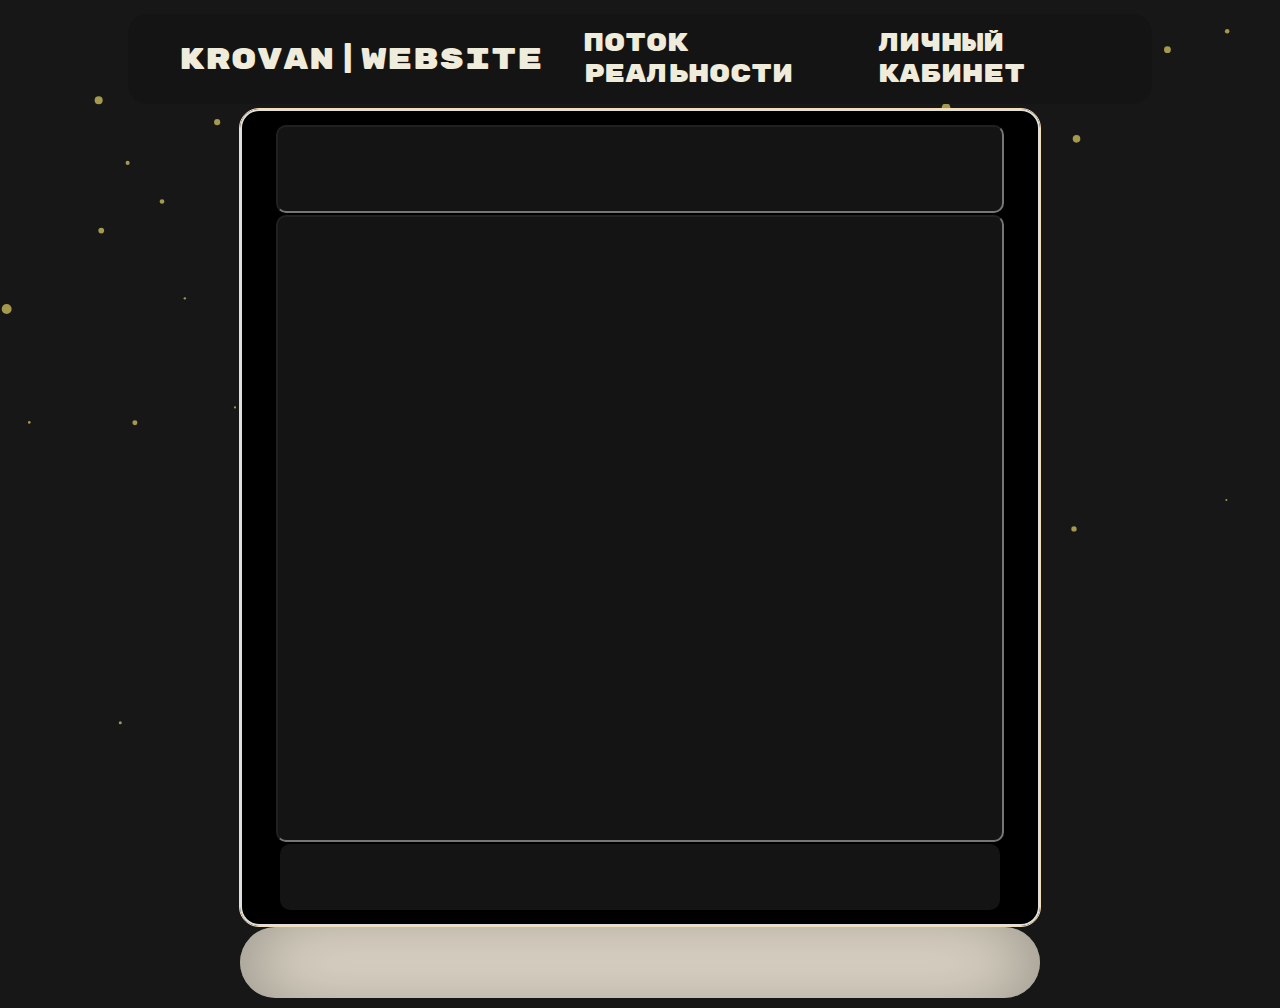
==== aplication.html @ d5093ca3 "first-commit" ====
<!DOCTYPE html>
<html lang="en">
<head>
  <meta charset="UTF-8">
  <meta name="viewport" content="width=device-width, initial-scale=1.0">

  <link rel="preconnect" href="https://fonts.googleapis.com">
  <link rel="preconnect" href="https://fonts.gstatic.com" crossorigin>
  <link href="https://fonts.googleapis.com/css2?family=Rubik+Mono+One&display=swap" rel="stylesheet">

  <link rel="stylesheet" href="css/aplication.css">

  <title>ЗАяВки</title>
</head>
<body>
  <canvas id="particlesCanvas"></canvas>

  <header>
    <div class="triger-block">
      <h1 class="triger-text">ОТКРЫТЬ МЕНЮ</h1>
      <div class="news-main-header">
        <div class="header-container">
          <a href="index.html" class="logo">KROVAN|website</a>
          <a href="news.html" class="header-text news">ПОТОК РЕАЛЬНОСТИ</a>
          <a href="profile.html" class="header-text brotherhood">ЛИЧНЫЙ КАБИНЕТ</a>
        </div>
      </div>
    </div>
  </header>

  <article>
    <div class="main-content-container">
      <div class="aplication-container">
        <input type="text" class="aplication-name">
        <input type="text" class="aplication-main-content">
        <div class="aplication-img"></div>
      </div>
      <div class="go-btn"></div>
    </div>
  </article>

  <script src="js/aplication.js"></script>
</body>
</html>
---- css/aplication.css ----
body {
  background-color: rgb(23, 23, 23);
  margin: 0;

}

header {
  display: flex;
  align-items: center;
  justify-content: center;
}

canvas {
  display: block;
  position: fixed;
  top: 0;
  left: 0;
  z-index: -1;
}

/*ШАПКА*/

.news-main-header {
  margin-top: 10px;
  width: 80%;
  height: 10vh;

  opacity: 0;

  display: flex;
  align-items: center;
  justify-content: center;

  background-color: rgb(20, 20, 20);
  border-radius: 20px;
}

.triger-block {
  display: flex;
  align-items: center;
  justify-content: center;
  width: 100%;
  height: 12vh;
}

.triger-text {
  position: absolute;
  color: rgb(240, 236, 219);
  font-family: Rubik Mono One;
  transition: 0.2s;
}

.triger-block:hover {
  .triger-text {
    opacity: 0;
    display: none;
  }
  .news-main-header {
    opacity: 1;
    animation-name: UPout;
    animation-duration: 3s;
  }
}

.header-container {
  width: 90%;
  height: 100%;

  display: flex;
  align-items: center;
  justify-content: center;
  gap: 40px
}

.header-text {
  text-decoration: none;
  color: rgb(240, 236, 219);
  transition: 0.5s;
  font-family: Rubik Mono One;
  font-size: 25px;
}

.logo {
  text-decoration: none;
  color: rgb(240, 236, 219);
  font-family: Rubik Mono One;
  font-size: 30px;
  transition: 0.5s;
}


.logo:hover {
  color: rgb(143, 65, 65);;
}

.news:hover {
  color: rgb(124, 110, 20);
}

.games:hover {
  color: rgb(75, 119, 150);
}

.brotherhood:hover {
  color: rgb(90, 67, 132);
}

/*ФОРМА*/

.main-content-container {
  width: 100%;
  height: 100vh;

  display: flex;
  align-items: center;
  justify-content: space-between;
  flex-direction: column;
}

.aplication-container {
  border: 1px solid wheat;
  width: 800px;
  height: 916px;

  display: flex;
  align-items: center;
  justify-content: space-between;
  flex-direction: column;

  border-radius: 20px;
  box-shadow: inset 0px 0px 0px 2px rgb(224, 224, 224);
  background: rgb(0, 0, 0);
}

.aplication-name {
  margin-top: 2%;
  width: 90%;
  height: 10%;
  border-radius: 10px;
  background: rgba(196, 196, 196, 0.1);
}

.aplication-main-content {
  width: 90%;
  height: 76%;
  border-radius: 10px;
  background: rgba(196, 196, 196, 0.1);
}

.aplication-img {
  width: 90%;
  height: 8%;
  border-radius: 10px;
  background: rgba(196, 196, 196, 0.1);
  margin-bottom: 2%;
}

.go-btn {
  width: 800px;
  height: 80px;
  border-radius: 46px;
  box-shadow: inset 0px 0px 82px 3px rgba(0, 0, 0, 0.42);
  background: rgb(255, 247, 230);
  margin-bottom: 10px;
  transition: 0.3s;
}

.go-btn:hover {
  color: rgb(124, 110, 20);
  box-shadow: inset 0px 0px 0px 2px rgb(224, 224, 224);
  background: rgb(0, 0, 0);
}

.go-btn:active {
  box-shadow: inset 0px 0px 0px 4px rgba(218, 217, 112, 0.934);
  background: rgb(0, 0, 0);
}

/* АНИМАЦИЯ */

@keyframes UPout {
  from {
    width: 60%;
    opacity: 0;
    margin-top: -100px;
  }

  to {
    width: 80%;
    opacity: 1;
    margin-top: 10px;
  }
}
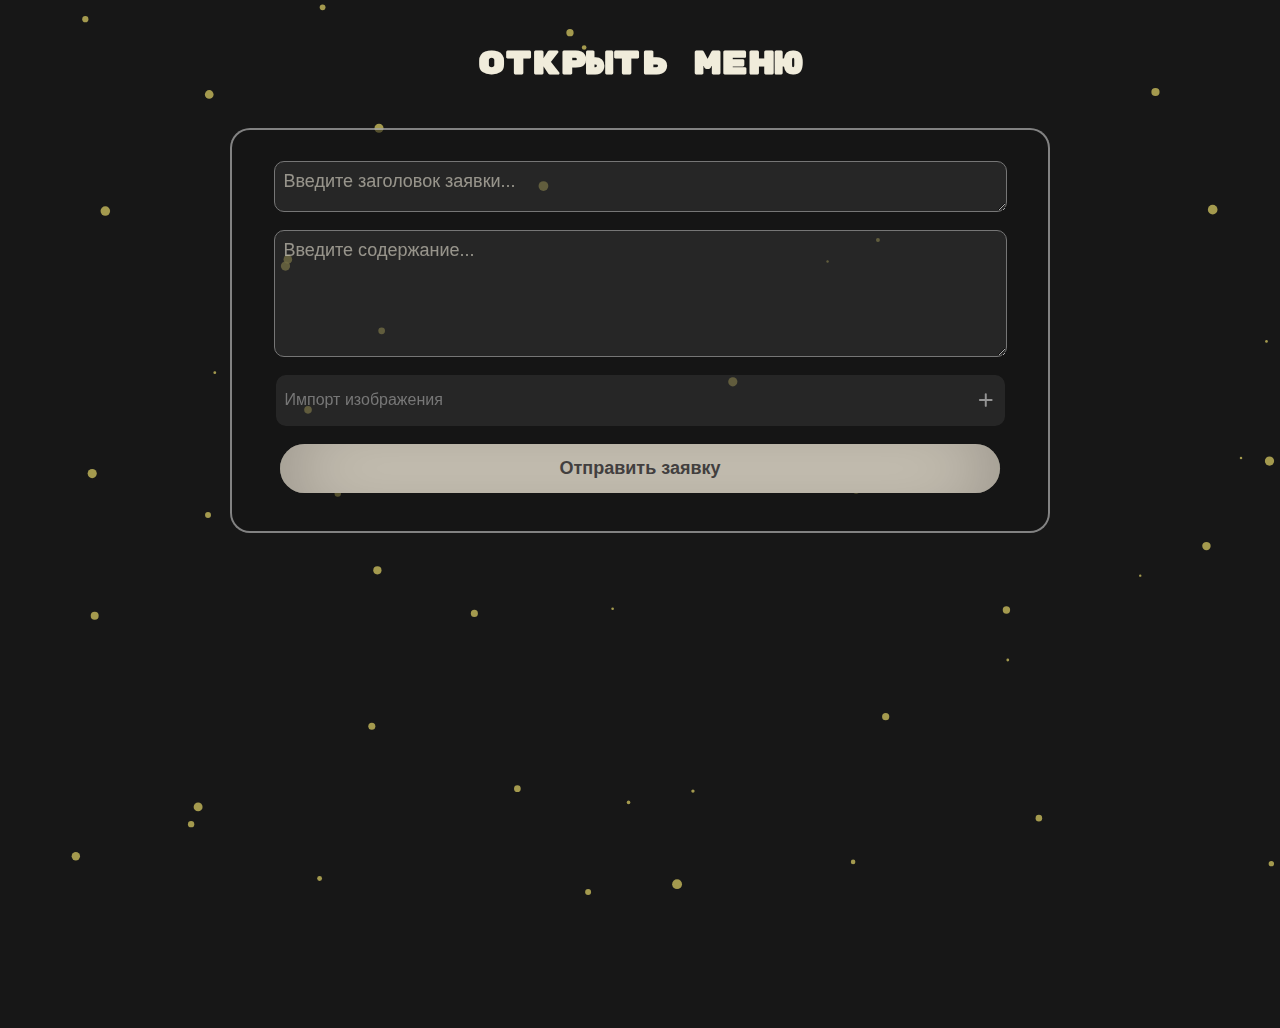
==== commit 88bf2492: "Frontend added + not fixed menu" ====
--- a/aplication.html
+++ b/aplication.html
@@ -31,11 +31,26 @@
   <article>
     <div class="main-content-container">
       <div class="aplication-container">
-        <input type="text" class="aplication-name">
-        <input type="text" class="aplication-main-content">
-        <div class="aplication-img"></div>
+        <textarea class="aplication-name" placeholder="Введите заголовок заявки..."></textarea>
+        <textarea class="aplication-main-content" placeholder="Введите содержание..."></textarea>
+        <div class="aplication-img">
+          <div class="img-content">
+            <span class="img-placeholder">Импорт изображения</span>
+            <label class="upload-button">
+              <input type="file" accept="image/*" class="file-input" onchange="previewImage(event)" />
+              <svg xmlns="http://www.w3.org/2000/svg" class="clip-icon" fill="none" viewBox="0 0 24 24" stroke="currentColor">
+                <path stroke-linecap="round" stroke-linejoin="round" stroke-width="2" d="M12 6v12m6-6H6" />
+              </svg>
+            </label>
+          </div>
+          <div class="image-preview hidden">
+            <!-- Здесь появится превью изображения -->
+            <img id="preview-img" src="" alt="Preview" />
+            <button id="remove-img-btn" class="remove-btn hidden">&times;</button>
+          </div>
+        </div>
+        <div class="go-btn">Отправить заявку</div>
       </div>
-      <div class="go-btn"></div>
     </div>
   </article>
 
--- a/css/aplication.css
+++ b/css/aplication.css
@@ -1,13 +1,15 @@
 body {
   background-color: rgb(23, 23, 23);
   margin: 0;
-
+  font-size: 16px;
+  font-family: 'Rubik', sans-serif; /* Устанавливаем шрифт Rubik */
 }
 
 header {
   display: flex;
   align-items: center;
   justify-content: center;
+  padding: 10px;
 }
 
 canvas {
@@ -18,83 +20,75 @@
   z-index: -1;
 }
 
-/*ШАПКА*/
-
+/* ШАПКА */
 .news-main-header {
-  margin-top: 10px;
-  width: 80%;
-  height: 10vh;
-
+  margin-top: 1vh;
+  padding: 0 20px;
+  text-decoration: none;
+  width: 100%;
+  height: 6vh;
   opacity: 0;
-
-  display: flex;
-  align-items: center;
-  justify-content: center;
-
+  display: flex;
+  align-items: center;
+  justify-content: center;
   background-color: rgb(20, 20, 20);
   border-radius: 20px;
+  transform: scale(0.8);
+  transition: opacity 0.5s ease, transform 0.5s ease;
 }
 
 .triger-block {
   display: flex;
   align-items: center;
   justify-content: center;
+  height: 12vh;
+  position: relative;
+}
+
+.hidden {
+  display: none;
+}
+
+.triger-block:hover .news-main-header {
+  opacity: 1;
+  transform: scale(1);
   width: 100%;
-  height: 12vh;
 }
 
 .triger-text {
+  text-align: center;
   position: absolute;
   color: rgb(240, 236, 219);
   font-family: Rubik Mono One;
-  transition: 0.2s;
-}
-
-.triger-block:hover {
-  .triger-text {
-    opacity: 0;
-    display: none;
-  }
-  .news-main-header {
-    opacity: 1;
-    animation-name: UPout;
-    animation-duration: 3s;
-  }
+  transition: opacity 0.5s ease;
+}
+
+.triger-block:hover .triger-text {
+  opacity: 0;
 }
 
 .header-container {
-  width: 90%;
+  width: 100%;
   height: 100%;
-
-  display: flex;
-  align-items: center;
-  justify-content: center;
-  gap: 40px
-}
-
-.header-text {
+  display: flex;
+  align-items: center;
+  justify-content: center;
+  gap: 30px;
+}
+
+.header-text, .logo {
+  color: rgb(240, 236, 219);
   text-decoration: none;
-  color: rgb(240, 236, 219);
-  transition: 0.5s;
   font-family: Rubik Mono One;
-  font-size: 25px;
-}
-
-.logo {
-  text-decoration: none;
-  color: rgb(240, 236, 219);
-  font-family: Rubik Mono One;
-  font-size: 30px;
-  transition: 0.5s;
-}
-
+  transition: color 0.3s ease;
+}
 
 .logo:hover {
-  color: rgb(143, 65, 65);;
+  color: rgb(253, 103, 103);
 }
 
 .news:hover {
-  color: rgb(124, 110, 20);
+  color: rgb(243, 216, 72);
 }
 
 .games:hover {
@@ -102,92 +96,333 @@
 }
 
 .brotherhood:hover {
-  color: rgb(90, 67, 132);
-}
-
-/*ФОРМА*/
-
+  color: rgb(151, 108, 227);
+}
+
+/* ФОРМА */
 .main-content-container {
   width: 100%;
   height: 100vh;
-
   display: flex;
   align-items: center;
   justify-content: space-between;
   flex-direction: column;
+  font-family: Rubik Mono One;
 }
 
 .aplication-container {
-  border: 1px solid wheat;
-  width: 800px;
-  height: 916px;
-
-  display: flex;
-  align-items: center;
-  justify-content: space-between;
+  width: 90%;
+  max-width: 800px;
+  height: auto;
+  max-height: 500px;
+  display: flex;
   flex-direction: column;
-
+  align-items: center;
+  justify-content: center;
   border-radius: 20px;
-  box-shadow: inset 0px 0px 0px 2px rgb(224, 224, 224);
-  background: rgb(0, 0, 0);
-}
-
-.aplication-name {
-  margin-top: 2%;
+  box-shadow: inset 0px 0px 0px 2px rgba(224, 224, 224, 0.54);
+  background: rgba(21, 20, 20, 0.54);
+  padding: 10px;
+}
+
+.aplication-name, .aplication-main-content {
+  word-wrap: break-word;
+  resize: vertical;
   width: 90%;
-  height: 10%;
   border-radius: 10px;
   background: rgba(196, 196, 196, 0.1);
+  color: rgba(252, 235, 235, 0.94);
+  font-size: 18px;
+  font-family: 'Rubik', sans-serif;
+  padding-left: 1vh;
+  padding-top: 1vh;
+  margin-bottom: 2vh;
+}
+
+.aplication-name {
+  height: 5vh;
+  margin-top: 2.5vh;
 }
 
 .aplication-main-content {
+  height: 15vh;
+}
+
+.aplication-name::placeholder, .aplication-main-content::placeholder {
+  color: rgba(240, 236, 219, 0.56);
+  font-size: 18px;
+}
+
+.aplication-img {
+  position: relative;
   width: 90%;
-  height: 76%;
+  height: auto;
   border-radius: 10px;
   background: rgba(196, 196, 196, 0.1);
-}
-
-.aplication-img {
+  display: flex;
+  align-items: center;
+  justify-content: center;
+  padding-top: 1.5vh;
+  padding-left: 1vh;
+  padding-bottom: 1.5vh;
+}
+
+.go-btn {
+  display: flex;
+  justify-content: center;
+  align-items: center;
   width: 90%;
-  height: 8%;
-  border-radius: 10px;
-  background: rgba(196, 196, 196, 0.1);
-  margin-bottom: 2%;
-}
-
-.go-btn {
-  width: 800px;
-  height: 80px;
   border-radius: 46px;
   box-shadow: inset 0px 0px 82px 3px rgba(0, 0, 0, 0.42);
   background: rgb(255, 247, 230);
-  margin-bottom: 10px;
+  margin-bottom: 30px;
   transition: 0.3s;
+  color: #423f3f;
+  font-size: 18px;
+  font-family: 'Rubik', sans-serif;
+  font-weight: bold;
+  margin-top: 2vh;
+  height: 15%;
+}
+
+.img-content {
+  display: flex;
+  align-items: center;
+  justify-content: space-between;
+  width: 100%;
+}
+
+.img-placeholder {
+  font-size: 16px;
+  color: #777;
+  font-family: 'Rubik', sans-serif; /* Шрифт Rubik */
+  word-wrap: break-word;
+  max-width: 100%;
+  white-space: normal;
+}
+
+.upload-button {
+  cursor: pointer;
+  display: flex;
+  align-items: center;
+  margin-right: 1%;
+}
+
+.file-input {
+  display: none;
+}
+
+.image-preview {
+  margin-top: 10px;
+  position: relative;
+  max-width: 100%;
+  display: flex;
+  justify-content: center;
+  align-items: center;
+}
+
+.image-preview img {
+  max-width: 90%;
+  max-height: 200px;
+  object-fit: contain;
+  border-radius: 4px;
+}
+
+.remove-btn {
+  position: absolute;
+  top: 10px;
+  right: 10px;
+  font-size: 24px;
+  color: #fff;
+  background: transparent;
+  border: none;
+  cursor: pointer;
+  opacity: 0.7;
+}
+
+.remove-btn:hover {
+  opacity: 1;
+}
+
+.image-preview.hidden {
+  display: none;
+}
+
+.remove-btn.hidden {
+  display: none;
+}
+
+@media (max-width: 768px) {
+  .img-placeholder {
+    font-size: 14px;
+  }
+
+  .image-preview img {
+    max-width: 80%;
+  }
+
+  .remove-btn {
+    font-size: 20px;
+    top: 8px;
+    right: 8px;
+  }
+}
+
+@media (max-width: 480px) {
+  .img-placeholder {
+    font-size: 12px;
+  }
+
+  .image-preview img {
+    max-width: 70%;
+  }
+
+  .remove-btn {
+    font-size: 18px;
+    top: 6px;
+    right: 6px;
+  }
+}
+
+.clip-icon {
+  width: 24px;
+  height: 24px;
+  stroke: #949494;
+  margin-left: 1%;
+  margin-right: 1%;
+}
+
+.image-preview {
+  margin-top: 10px;
+  position: relative;
+  max-width: 100%;
+  display: flex;
+  justify-content: center;
+  flex-direction: column;
+  align-items: center;
+}
+
+.image-preview img {
+  max-width: 80%;
+  height: auto;
+  object-fit: contain;
+  border-radius: 4px;
+}
+
+.remove-btn {
+  background-color: rgb(255, 103, 103);
+  color: white;
+  padding: 4px 10px;
+  border: none;
+  border-radius: 30px;
+  cursor: pointer;
+}
+
+.remove-btn:hover {
+  background-color: rgb(215, 49, 49);
+}
+
+.image-preview.hidden {
+  display: none;
+}
+
+.remove-btn.hidden {
+  display: none;
 }
 
 .go-btn:hover {
-  color: rgb(124, 110, 20);
-  box-shadow: inset 0px 0px 0px 2px rgb(224, 224, 224);
-  background: rgb(0, 0, 0);
+  background: rgb(255, 234, 147);
 }
 
 .go-btn:active {
   box-shadow: inset 0px 0px 0px 4px rgba(218, 217, 112, 0.934);
-  background: rgb(0, 0, 0);
-}
-
-/* АНИМАЦИЯ */
-
-@keyframes UPout {
-  from {
-    width: 60%;
-    opacity: 0;
-    margin-top: -100px;
-  }
-
-  to {
+  background: rgb(239, 193, 0);
+}
+
+/* МЕДИА-ЗАПРОСЫ */
+@media (max-width: 768px) {
+  body {
+    font-size: 14px;
+  }
+
+  .header-container {
+    flex-direction: column;
+    gap: 15px;
+  }
+
+  .aplication-container {
     width: 80%;
-    opacity: 1;
-    margin-top: 10px;
+    height: auto;
+    padding: 5px;
+  }
+
+  .aplication-name, .aplication-main-content, .aplication-name::placeholder, .aplication-main-content::placeholder {
+    font-size: 16px;
+  }
+
+  .go-btn {
+    font-size: 16px;
+  }
+
+  .img-placeholder {
+    font-size: 16px;
+  }
+
+  .image-preview img {
+    max-width: 100%;
+  }
+
+  .triger-text {
+    font-size: 14px;
+  }
+
+  .header-text {
+    font-size: 14px;
+  }
+
+  .logo {
+    font-size: 16px;
+  }
+}
+
+@media (max-width: 480px) {
+  .main-content-container {
+    padding: 5px;
+  }
+
+  .aplication-container {
+    width: 80%;
+    padding: 10px;
+  }
+
+  .aplication-name, .aplication-main-content, .aplication-name::placeholder, .aplication-main-content::placeholder {
+    font-size: 14px;
+  }
+
+  .go-btn {
+    font-size: 14px;
+  }
+
+  .img-placeholder {
+    font-size: 14px;
+  }
+
+  .image-preview img {
+    max-width: 50%;
+    max-height: 40%;
+  }
+
+  .header-text, .logo {
+    font-size: 12px;
+  }
+}
+
+@media (max-width: 1024px) {
+  .news-main-header {
+    display: none; /* Скрыто на мобильных */
+  }
+
+  .news-main-header.active {
+    display: block; /* Показать при добавлении класса active */
   }
 }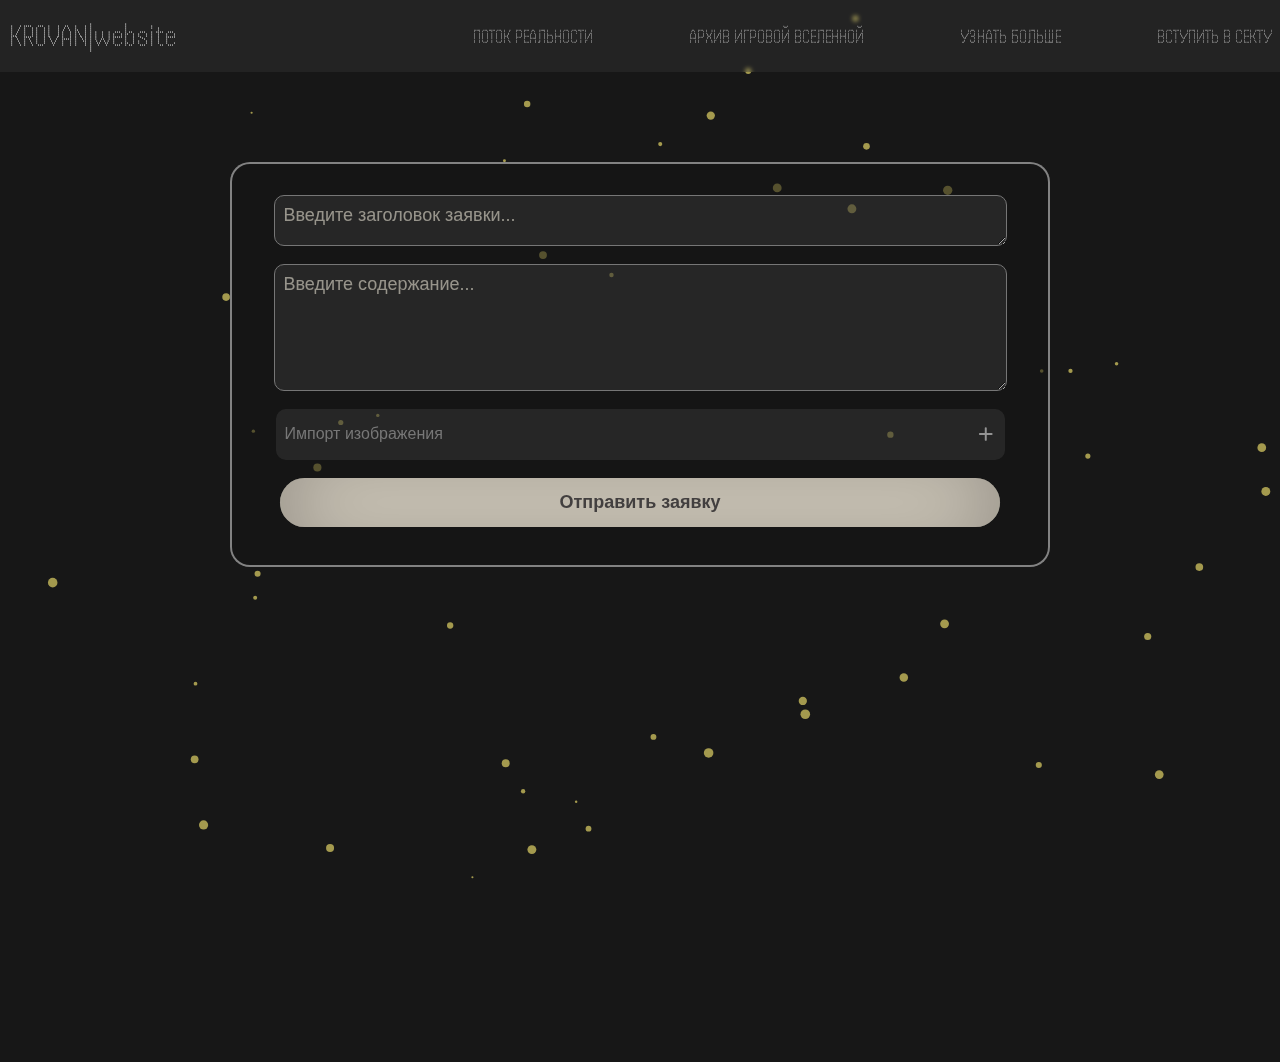
==== commit f4bf2d6c: "Added menu for aplication" ====
--- a/aplication.html
+++ b/aplication.html
@@ -6,9 +6,13 @@
 
   <link rel="preconnect" href="https://fonts.googleapis.com">
   <link rel="preconnect" href="https://fonts.gstatic.com" crossorigin>
-  <link href="https://fonts.googleapis.com/css2?family=Rubik+Mono+One&display=swap" rel="stylesheet">
+  <link href="https://fonts.googleapis.com/css2?family=Handjet:wght@100..900&display=swap" rel="stylesheet">
 
   <link rel="stylesheet" href="css/aplication.css">
+  <link
+          rel="stylesheet"
+          href="https://cdnjs.cloudflare.com/ajax/libs/animate.css/4.1.1/animate.min.css"/>
+  <link href="https://cdn.jsdelivr.net/npm/boxicons@2.1.4/css/boxicons.min.css" rel="stylesheet">
 
   <title>ЗАяВки</title>
 </head>
@@ -16,17 +20,24 @@
   <canvas id="particlesCanvas"></canvas>
 
   <header>
-    <div class="triger-block">
-      <h1 class="triger-text">ОТКРЫТЬ МЕНЮ</h1>
-      <div class="news-main-header">
-        <div class="header-container">
-          <a href="index.html" class="logo">KROVAN|website</a>
+    <div class="main-header-container">
+      <div class="content-container">
+        <a href="" class="logo">KROVAN|website</a>
+        <input type="checkbox" id="check">
+        <label for="check" class="icons">
+          <i class="bx bx-menu" id="menu-icon"></i>
+          <i class="bx bx-x" id="close-icon"></i>
+        </label>
+        <nav class="header-content navbar">
           <a href="news.html" class="header-text news">ПОТОК РЕАЛЬНОСТИ</a>
-          <a href="profile.html" class="header-text brotherhood">ЛИЧНЫЙ КАБИНЕТ</a>
-        </div>
+          <a href="games.html" class="header-text games">АРХИВ ИГРОВОЙ ВСЕЛЕННОЙ</a>
+          <a href="#interesting" class="header-text more">УЗНАТЬ БОЛЬШЕ</a>
+          <a href="log.html" class="header-text brotherhood">ВСТУПИТЬ В СЕКТУ</a>
+        </nav>
       </div>
     </div>
   </header>
+
 
   <article>
     <div class="main-content-container">
--- a/css/aplication.css
+++ b/css/aplication.css
@@ -1,16 +1,16 @@
+
 body {
+  font-family: 'Handjet', serif;
+  font-style: normal;
+  font-size: 20px ;
+  font-variation-settings: "ELGR" 1,
+  "ELSH" 5.2;
+  color: whitesmoke;
+  margin: 0;
+  padding: 0;
   background-color: rgb(23, 23, 23);
-  margin: 0;
-  font-size: 16px;
-  font-family: 'Rubik', sans-serif; /* Устанавливаем шрифт Rubik */
-}
-
-header {
-  display: flex;
-  align-items: center;
-  justify-content: center;
-  padding: 10px;
-}
+}
+
 
 canvas {
   display: block;
@@ -21,93 +21,151 @@
 }
 
 /* ШАПКА */
-.news-main-header {
-  margin-top: 1vh;
-  padding: 0 20px;
+html {
+  scroll-behavior: smooth;
+}
+#close-icon {
+  display: none;
+}
+:root {
+  --index: 1vh + 1vw;
+}
+
+/* Если меню открыто (чекбокс активен), меняем иконки */
+#check:checked ~ .icons #menu-icon {
+  display: none;
+}
+#check:checked ~ .icons #close-icon {
+  display: block;
+}
+#check {
+  display: none;
+}
+.icons {
+  display: none;
+  font-size: 2rem;
+  color: white;
+  cursor: pointer;
+
+}
+.navbar a {
+  text-align: center;
+  padding: 1rem;
+  font-size: 2rem;
+  color: white;
   text-decoration: none;
+}
+
+/* Применение шрифта ко всем элементам */
+/*ШАПКА*/
+.main-header-container {
+  position: relative;
   width: 100%;
-  height: 6vh;
-  opacity: 0;
-  display: flex;
-  align-items: center;
-  justify-content: center;
-  background-color: rgb(20, 20, 20);
-  border-radius: 20px;
-  transform: scale(0.8);
-  transition: opacity 0.5s ease, transform 0.5s ease;
-}
-
-.triger-block {
-  display: flex;
-  align-items: center;
-  justify-content: center;
-  height: 12vh;
+  height: 8vh;
+  backdrop-filter: blur(2px);
+  background: rgba(102, 102, 102, 0.16);
+  display: flex;
+  align-items: center;
+  justify-content: center;
+  z-index: 1;
+}
+.content-container {
   position: relative;
-}
-
-.hidden {
-  display: none;
-}
-
-.triger-block:hover .news-main-header {
-  opacity: 1;
-  transform: scale(1);
-  width: 100%;
-}
-
-.triger-text {
-  text-align: center;
-  position: absolute;
-  color: rgb(240, 236, 219);
-  font-family: Rubik Mono One;
-  transition: opacity 0.5s ease;
-}
-
-.triger-block:hover .triger-text {
-  opacity: 0;
-}
-
-.header-container {
   width: 100%;
   height: 100%;
   display: flex;
   align-items: center;
-  justify-content: center;
-  gap: 30px;
-}
-
-.header-text, .logo {
-  color: rgb(240, 236, 219);
+  justify-content: space-between;
+  z-index: 2;
+}
+.header-content {
+  display: flex;
+  justify-content: space-between;
+  gap: 80px;
+}
+.logo, .header-text {
   text-decoration: none;
-  font-family: Rubik Mono One;
-  transition: color 0.3s ease;
-}
-
+  color: rgb(255, 255, 255);
+  font-size: 2rem;
+  transition: 0.5s;
+}
+.header-text {
+  font-size: 2rem;
+  transition: 0.3s;
+}
+.news:hover, .games:hover, .more:hover, .brotherhood:hover {
+  font-size: calc(var(--index) * .95);
+  transition: font-size 0.3s ease, color 0.3s ease;
+}
+.news:hover {
+  color: rgb(123, 102, 40);
+}
+.games:hover {
+  color: rgb(40, 59, 123);
+}
+.more:hover {
+  color: rgb(55, 40, 123);
+}
+.brotherhood:hover {
+  color: rgb(123, 40, 40);
+}
 .logo:hover {
-  color: rgb(253, 103, 103);
-}
-
-.news:hover {
-  color: rgb(243, 216, 72);
-}
-
-.games:hover {
-  color: rgb(75, 119, 150);
-}
-
-.brotherhood:hover {
-  color: rgb(151, 108, 227);
-}
+  color: rgb(123, 40, 40);
+  cursor: pointer;
+}
+
+.logo{
+ margin-left: 1vh ;
+}
+
+
+@media (max-width: 1182px) {
+
+  .navbar {
+    position: absolute;
+    top: 8vh;
+    left: 0;
+    width: 100%;
+    height: 0;
+    flex-direction: column;
+    background: rgba(0, 0, 0, 0.9);
+    overflow: hidden;
+    transition: height 0.3s ease, padding 0.3s ease;
+  }
+  .icons {
+    display: inline-flex;
+  }
+  #check:checked ~ .icons #menu-icon {
+    display: none;
+  }
+  #check:checked ~ .icons #close-icon {
+    display: block;
+  }
+  #check:checked ~ .navbar {
+    height: auto;
+    padding: 1rem;
+  }
+  .navbar a {
+    text-align: center;
+    padding: 0.2rem;
+    font-size: 1.6rem;
+    color: white;
+    text-decoration: none;
+  }
+}
+
+
+
 
 /* ФОРМА */
 .main-content-container {
+  margin-top: 10vh;
   width: 100%;
   height: 100vh;
   display: flex;
   align-items: center;
   justify-content: space-between;
   flex-direction: column;
-  font-family: Rubik Mono One;
 }
 
 .aplication-container {
@@ -345,10 +403,6 @@
     font-size: 14px;
   }
 
-  .header-container {
-    flex-direction: column;
-    gap: 15px;
-  }
 
   .aplication-container {
     width: 80%;
@@ -372,17 +426,8 @@
     max-width: 100%;
   }
 
-  .triger-text {
-    font-size: 14px;
-  }
-
-  .header-text {
-    font-size: 14px;
-  }
-
-  .logo {
-    font-size: 16px;
-  }
+
+
 }
 
 @media (max-width: 480px) {
@@ -412,17 +457,21 @@
     max-height: 40%;
   }
 
-  .header-text, .logo {
-    font-size: 12px;
-  }
-}
-
-@media (max-width: 1024px) {
-  .news-main-header {
-    display: none; /* Скрыто на мобильных */
-  }
-
-  .news-main-header.active {
-    display: block; /* Показать при добавлении класса active */
-  }
-}+}
+
+@media (min-width: 1182px) {
+  .navbar {
+    flex-direction: row;
+    height: auto;
+    background: none;
+    position: static;
+  }
+  .navbar a {
+    font-size: calc(var(--index) * .85);
+    color: #fff;
+    padding: 0 0.5rem;
+  }
+  .icons {
+    display: none;
+  }
+}
